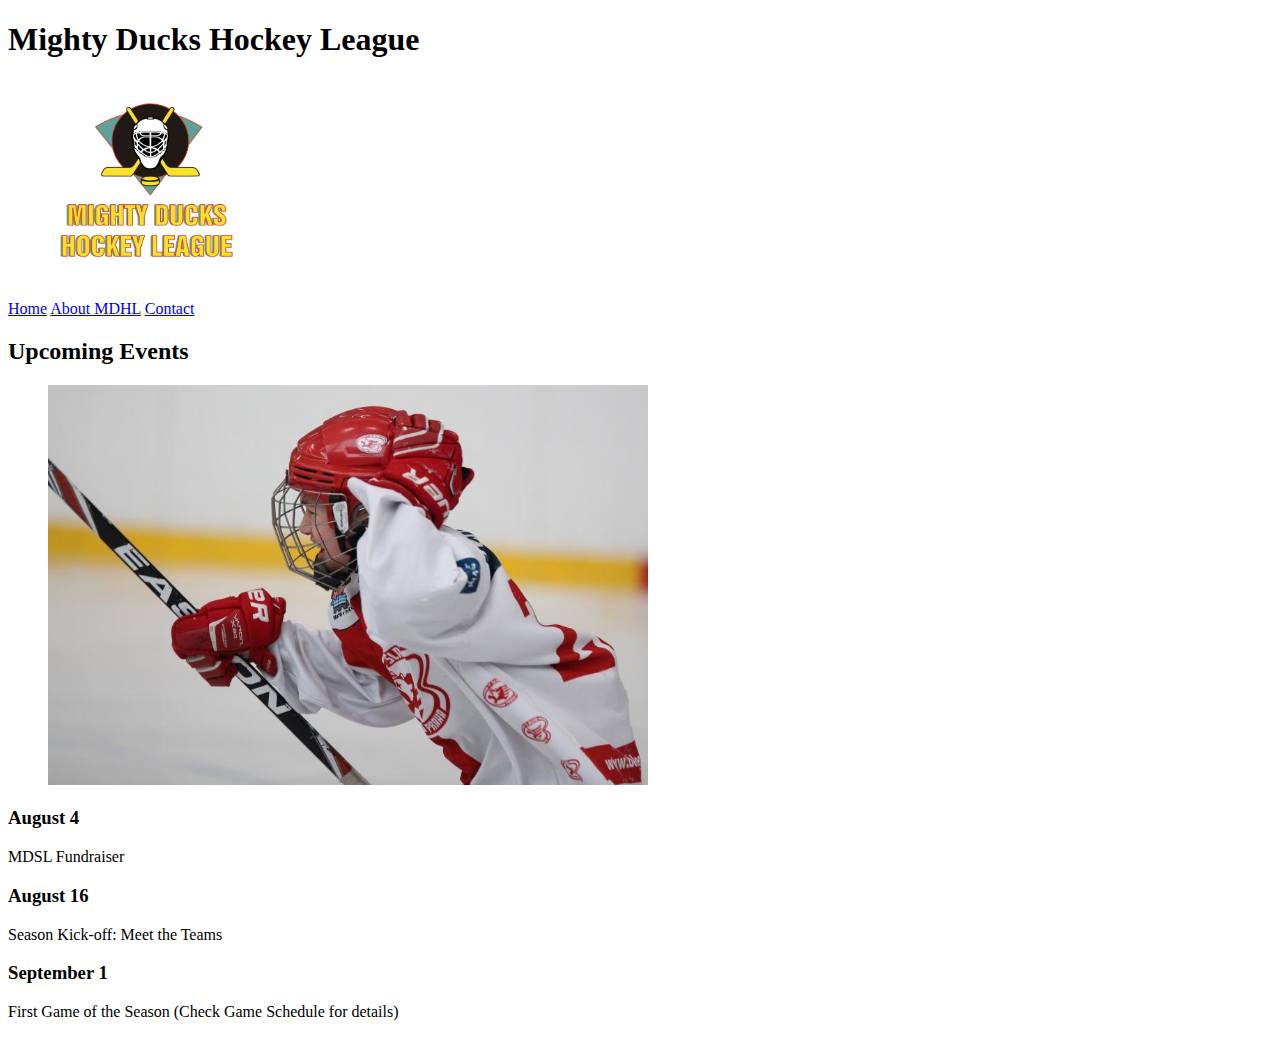
==== index.html @ d676a2e3 "primer boceto html MDHL" ====
<!DOCTYPE html>
<html lang="en">
<head>
    <meta charset="UTF-8">
    <meta http-equiv="X-UA-Compatible" content="IE=edge">
    <meta name="viewport" content="width=device-width, initial-scale=1.0">
    <title>Mighty Ducks Hockey League</title>
</head>
<body>
    <header>
        <h1>Mighty Ducks Hockey League</h1>
       <figure><img src="./Imagenes/Logo_Mighty_ducks-01.png" width="200" height="200" alt="Logo Mighty Ducks"></figure>
    </header>
    <nav>
        <a href="./index.html">Home</a>
        <a href="./About.html">About MDHL</a>
        <a href="./Contact.html">Contact</a>

    </nav>
    <main>
        <section>
        <h2>Upcoming Events</h2>
       <figure><img src="./Imagenes/hockey_1.jpg" width="600" height="400" alt=" A hockey player"></figure>
       <div>
        <h3>August 4</h3>
        <p>MDSL Fundraiser</p>
       </div>
       <div>
        <h3>August 16</h3>
        <p>Season Kick-off: Meet the Teams</p>
       </div>
       <div>
        <h3>September 1</h3>
        <p>First Game of the Season (Check Game Schedule for details)</p>
       </div>
       </section>
    </main>
    <footer></footer>
    
</body>
</html>
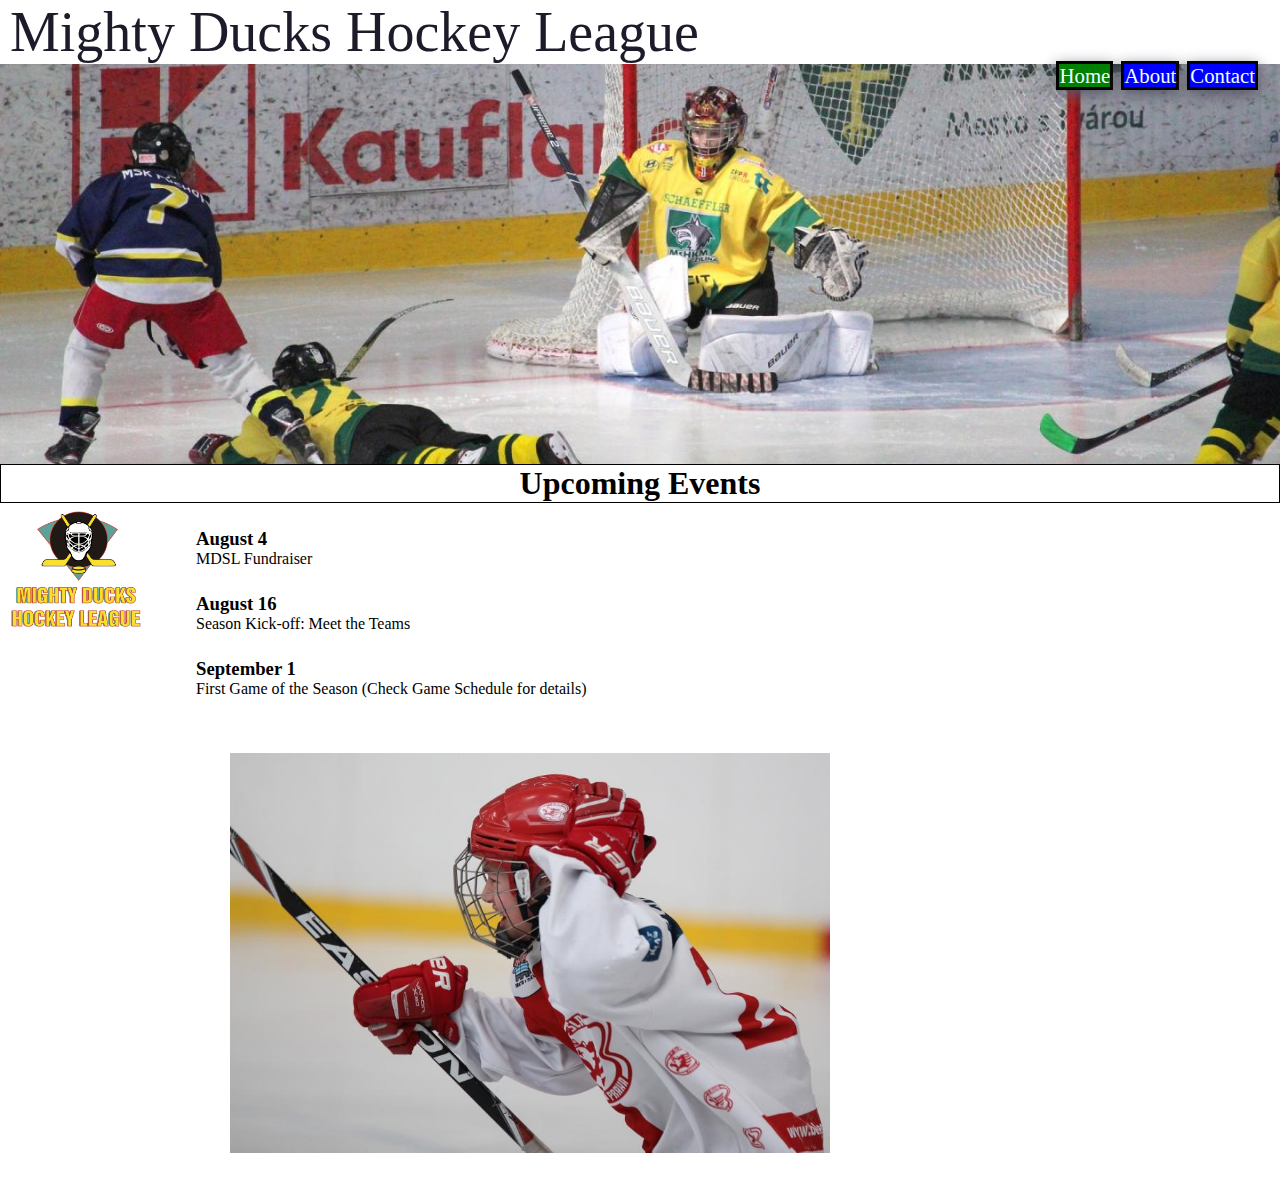
==== commit 3b337bfe: "Resolviendo errores" ====
--- a/index.html
+++ b/index.html
@@ -4,36 +4,47 @@
     <meta charset="UTF-8">
     <meta http-equiv="X-UA-Compatible" content="IE=edge">
     <meta name="viewport" content="width=device-width, initial-scale=1.0">
+    <link rel="icon" type="image/x-icon" href="./Imagenes/Logo_Mighty_ducks-01.png"/>
+    <link rel="stylesheet" href="./styles.css">
     <title>Mighty Ducks Hockey League</title>
 </head>
 <body>
+    <div>
+        <h1>Mighty Ducks Hockey League</h1>
+    </div>
     <header>
-        <h1>Mighty Ducks Hockey League</h1>
-       <figure><img src="./Imagenes/Logo_Mighty_ducks-01.png" width="200" height="200" alt="Logo Mighty Ducks"></figure>
+        <nav>
+            <a class="nav-item activo" href="#">Home</a>
+            <a class="nav-item" href="./About.html">About</a>
+            <a class="nav-item" href="./Contact.html">Contact</a>
+    
+        </nav>
+       
     </header>
-    <nav>
-        <a href="./index.html">Home</a>
-        <a href="./About.html">About MDHL</a>
-        <a href="./Contact.html">Contact</a>
-
-    </nav>
+    
     <main>
-        <section>
-        <h2>Upcoming Events</h2>
-       <figure><img src="./Imagenes/hockey_1.jpg" width="600" height="400" alt=" A hockey player"></figure>
-       <div>
+        <div class="divtwo">
+            <h2 class="subtitulo">Upcoming Events</h2> 
+        </div>
+    <section class="section1">
+        <figure class="figulog"><img class="logo-md" src="./Imagenes/Logo_Mighty_ducks-01.png" width="200" height="200" alt="Logo Mighty Ducks"></figure>
+       
+       <div class="event"> 
         <h3>August 4</h3>
         <p>MDSL Fundraiser</p>
-       </div>
-       <div>
+       
+       
         <h3>August 16</h3>
         <p>Season Kick-off: Meet the Teams</p>
-       </div>
-       <div>
+       
+       
         <h3>September 1</h3>
         <p>First Game of the Season (Check Game Schedule for details)</p>
        </div>
        </section>
+       <div class="img2">
+        <figure><img src="./Imagenes/hockey_1.jpg" width="600" height="400" alt=" A hockey player"></figure>
+       </div>
     </main>
     <footer></footer>
     
--- a/styles.css
+++ b/styles.css
@@ -0,0 +1,114 @@
+*{
+    font-family: cursive;
+    padding:0;
+    margin: 0;
+    box-sizing: border-box;
+  }
+
+  header{
+    background-image:url(./Imagenes/fondo2.jpg);
+    background-size: cover;
+    min-height: 400px;
+    max-width: 100%;
+    background-repeat: no-repeat;
+    background-position: center;
+   }
+   h1{
+    color: rgb(29, 27, 41);
+    font-size: 3.5rem;
+    font-weight: 200;
+    margin:0 10px;
+   
+  }
+
+  .section1{
+    margin-top: 25px;
+  }
+  .subtitulo{
+    margin-top: 0;
+    font-size: 2rem;
+    color: black;
+    background-color: white;
+    text-align: center;
+    border: 1.8px solid black
+  }
+ 
+  nav{
+  position: absolute;
+  right: 20px;
+  
+  }
+
+  .nav-item {
+    margin: 2px;
+    font-weight: 400;
+    font-size: 1.3rem;
+    background-color: blue;
+    border: 3px solid black;
+    box-shadow: 0 5px 15px 0 rgb(88, 88, 105);
+    color: azure;
+    text-decoration: none;
+  }
+
+  .activo{
+    background-color: green;
+  }
+
+ .divtwo{
+  display: block;
+
+ }
+  section > figure, div{
+    display: inline-block;
+  }
+  figure{
+    margin:0px 30px;
+   
+  }
+
+  .logo-md{
+    width: 150px;
+    height:150px;
+    
+  }
+  p{
+    margin-bottom: 25px;
+  }
+  .about{
+    width: 65%;
+    margin-top: 0;
+  }
+
+  .img2{
+    margin: 30px 200px;
+   
+  } 
+
+  .contact{
+    position: relative;
+    bottom: 50px;
+    margin-left: 10px;
+
+  }
+  .event{
+    margin-left: 10px;
+    width: 60%;
+  }
+
+  .figulog{
+    margin-left: 2px;
+    position: relative;
+    bottom: 50px;
+  }
+
+  .figulog2{
+    margin-left: 2px;
+    position: relative;
+    bottom: 190px;
+  }
+
+  .figulog3{
+    margin-left: 2px;
+    position: relative;
+    top:10px;
+  }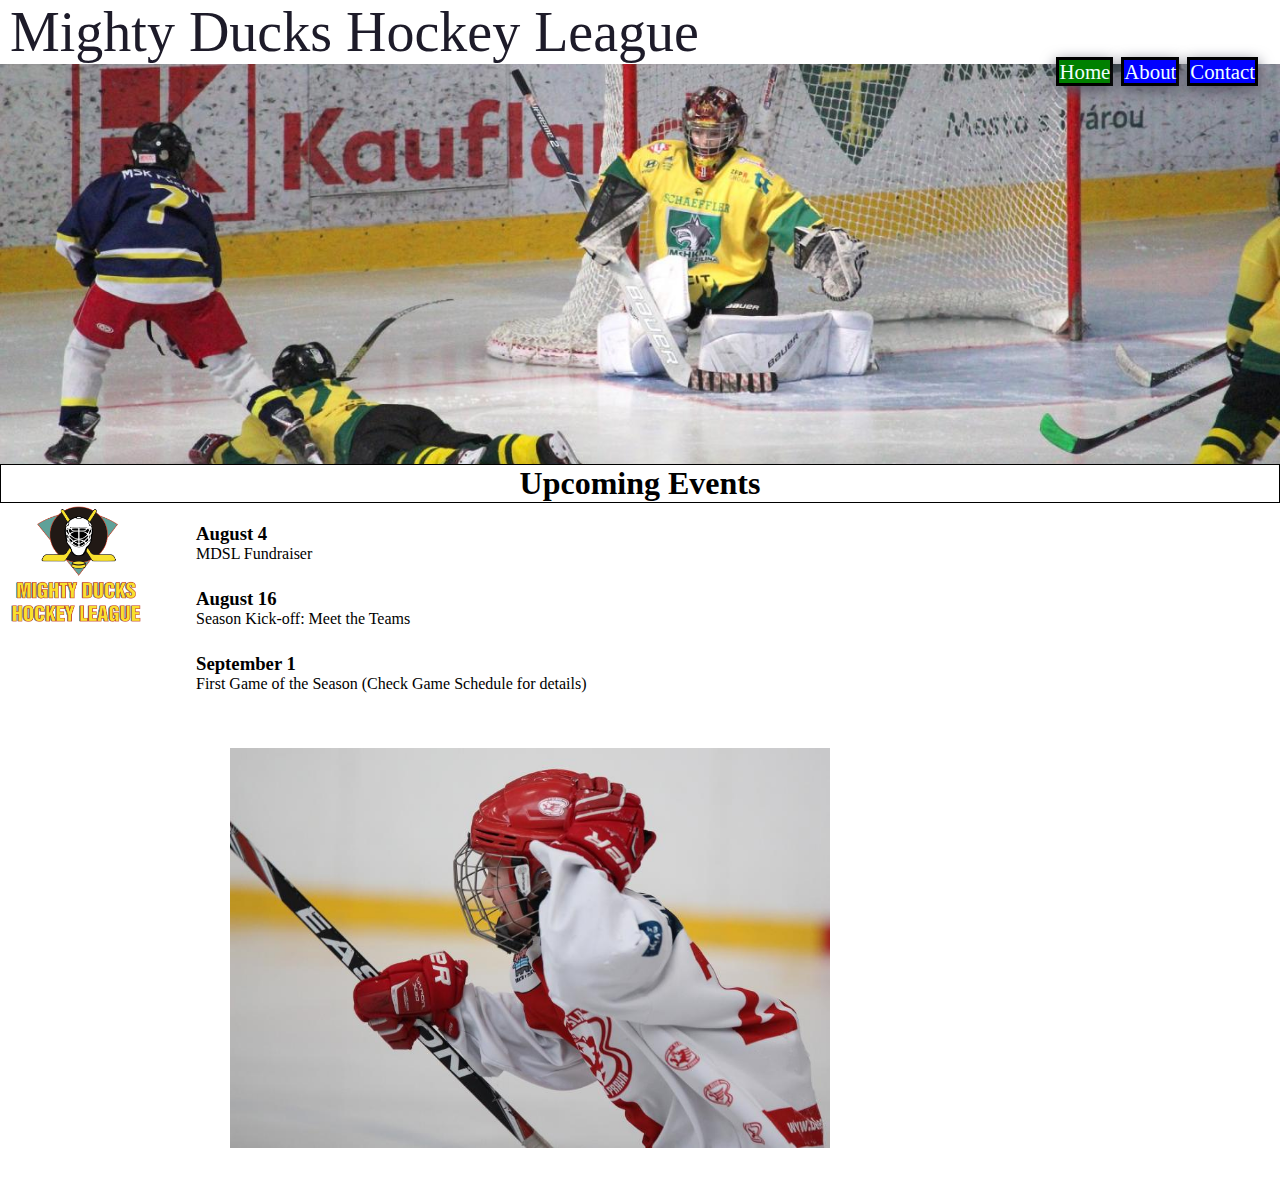
==== commit cac38c58: "ultimos detalles" ====
--- a/index.html
+++ b/index.html
@@ -4,7 +4,7 @@
     <meta charset="UTF-8">
     <meta http-equiv="X-UA-Compatible" content="IE=edge">
     <meta name="viewport" content="width=device-width, initial-scale=1.0">
-    <link rel="icon" type="image/x-icon" href="./Imagenes/Logo_Mighty_ducks-01.png"/>
+    <link rel="icon" type="image/x-icon" href="./Imagenes/Logo_Mighty_ducks-01.png">
     <link rel="stylesheet" href="./styles.css">
     <title>Mighty Ducks Hockey League</title>
 </head>
@@ -23,10 +23,11 @@
     </header>
     
     <main>
-        <div class="divtwo">
+        
             <h2 class="subtitulo">Upcoming Events</h2> 
-        </div>
+        
     <section class="section1">
+
         <figure class="figulog"><img class="logo-md" src="./Imagenes/Logo_Mighty_ducks-01.png" width="200" height="200" alt="Logo Mighty Ducks"></figure>
        
        <div class="event"> 
--- a/styles.css
+++ b/styles.css
@@ -22,7 +22,7 @@
   }
 
   .section1{
-    margin-top: 25px;
+    margin-top: 20px;
   }
   .subtitulo{
     margin-top: 0;
@@ -35,6 +35,7 @@
  
   nav{
   position: absolute;
+  top: 60px;
   right: 20px;
   
   }
@@ -54,10 +55,7 @@
     background-color: green;
   }
 
- .divtwo{
-  display: block;
-
- }
+ 
   section > figure, div{
     display: inline-block;
   }
@@ -86,7 +84,7 @@
 
   .contact{
     position: relative;
-    bottom: 50px;
+    bottom: 76px;
     margin-left: 10px;
 
   }
@@ -110,5 +108,5 @@
   .figulog3{
     margin-left: 2px;
     position: relative;
-    top:10px;
+    bottom: 15px;
   }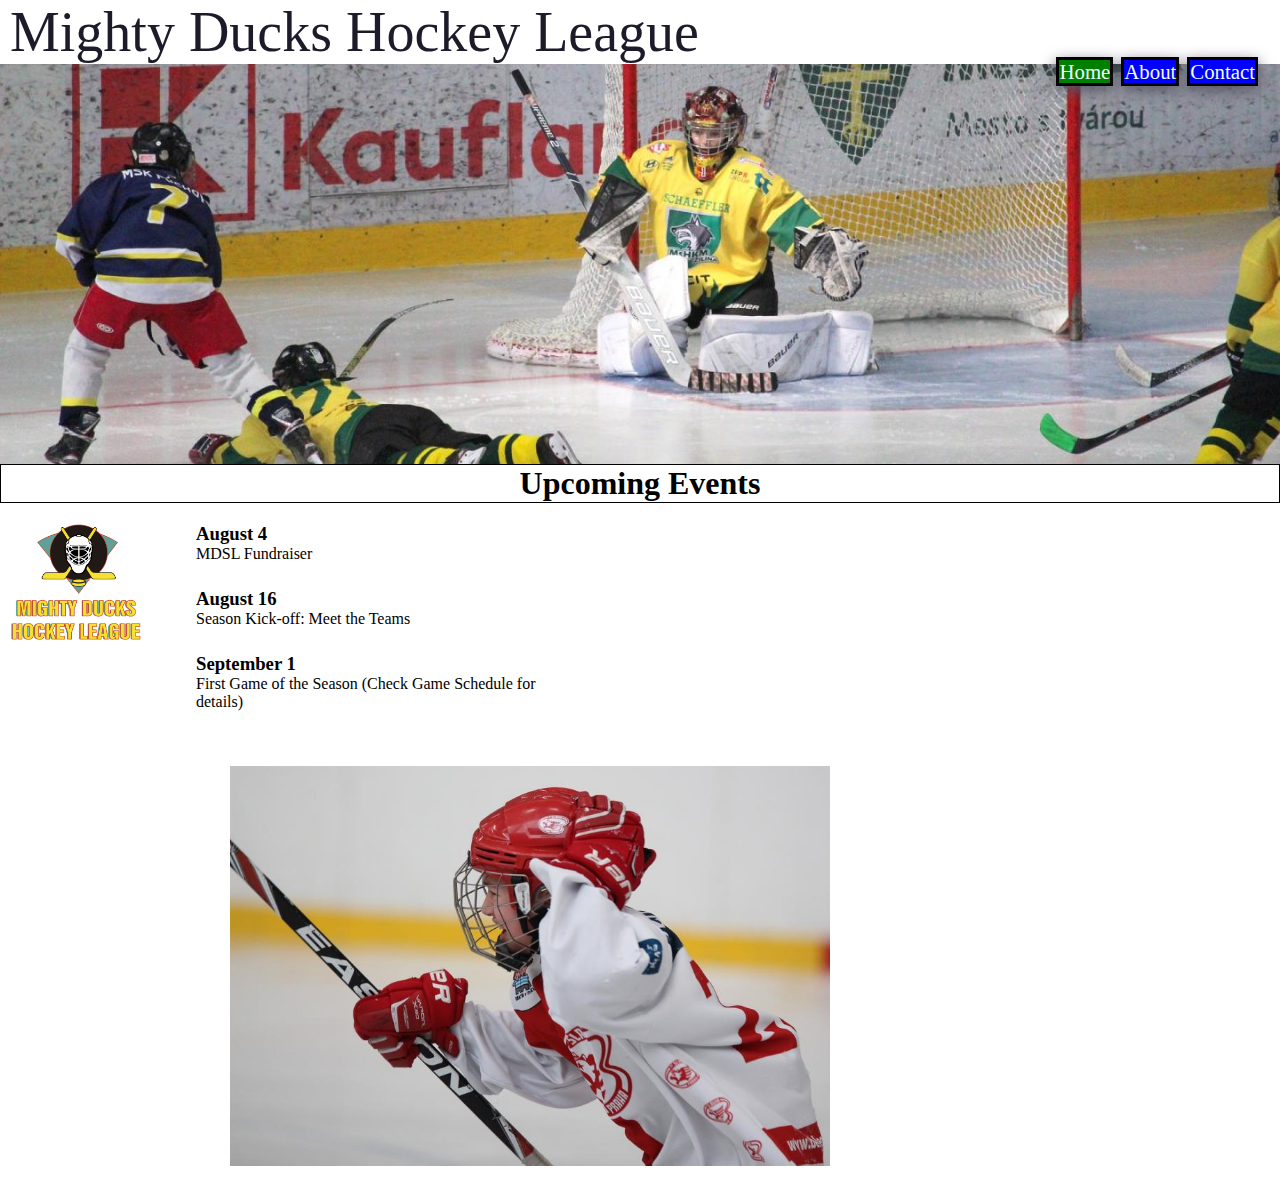
==== commit 2f2472ed: "validando html" ====
--- a/index.html
+++ b/index.html
@@ -26,7 +26,7 @@
         
             <h2 class="subtitulo">Upcoming Events</h2> 
         
-    <section class="section1">
+    <div class="section1">
 
         <figure class="figulog"><img class="logo-md" src="./Imagenes/Logo_Mighty_ducks-01.png" width="200" height="200" alt="Logo Mighty Ducks"></figure>
        
@@ -42,7 +42,7 @@
         <h3>September 1</h3>
         <p>First Game of the Season (Check Game Schedule for details)</p>
        </div>
-       </section>
+       </div>
        <div class="img2">
         <figure><img src="./Imagenes/hockey_1.jpg" width="600" height="400" alt=" A hockey player"></figure>
        </div>
--- a/styles.css
+++ b/styles.css
@@ -56,7 +56,7 @@
   }
 
  
-  section > figure, div{
+  .section1 > figure, div{
     display: inline-block;
   }
   figure{
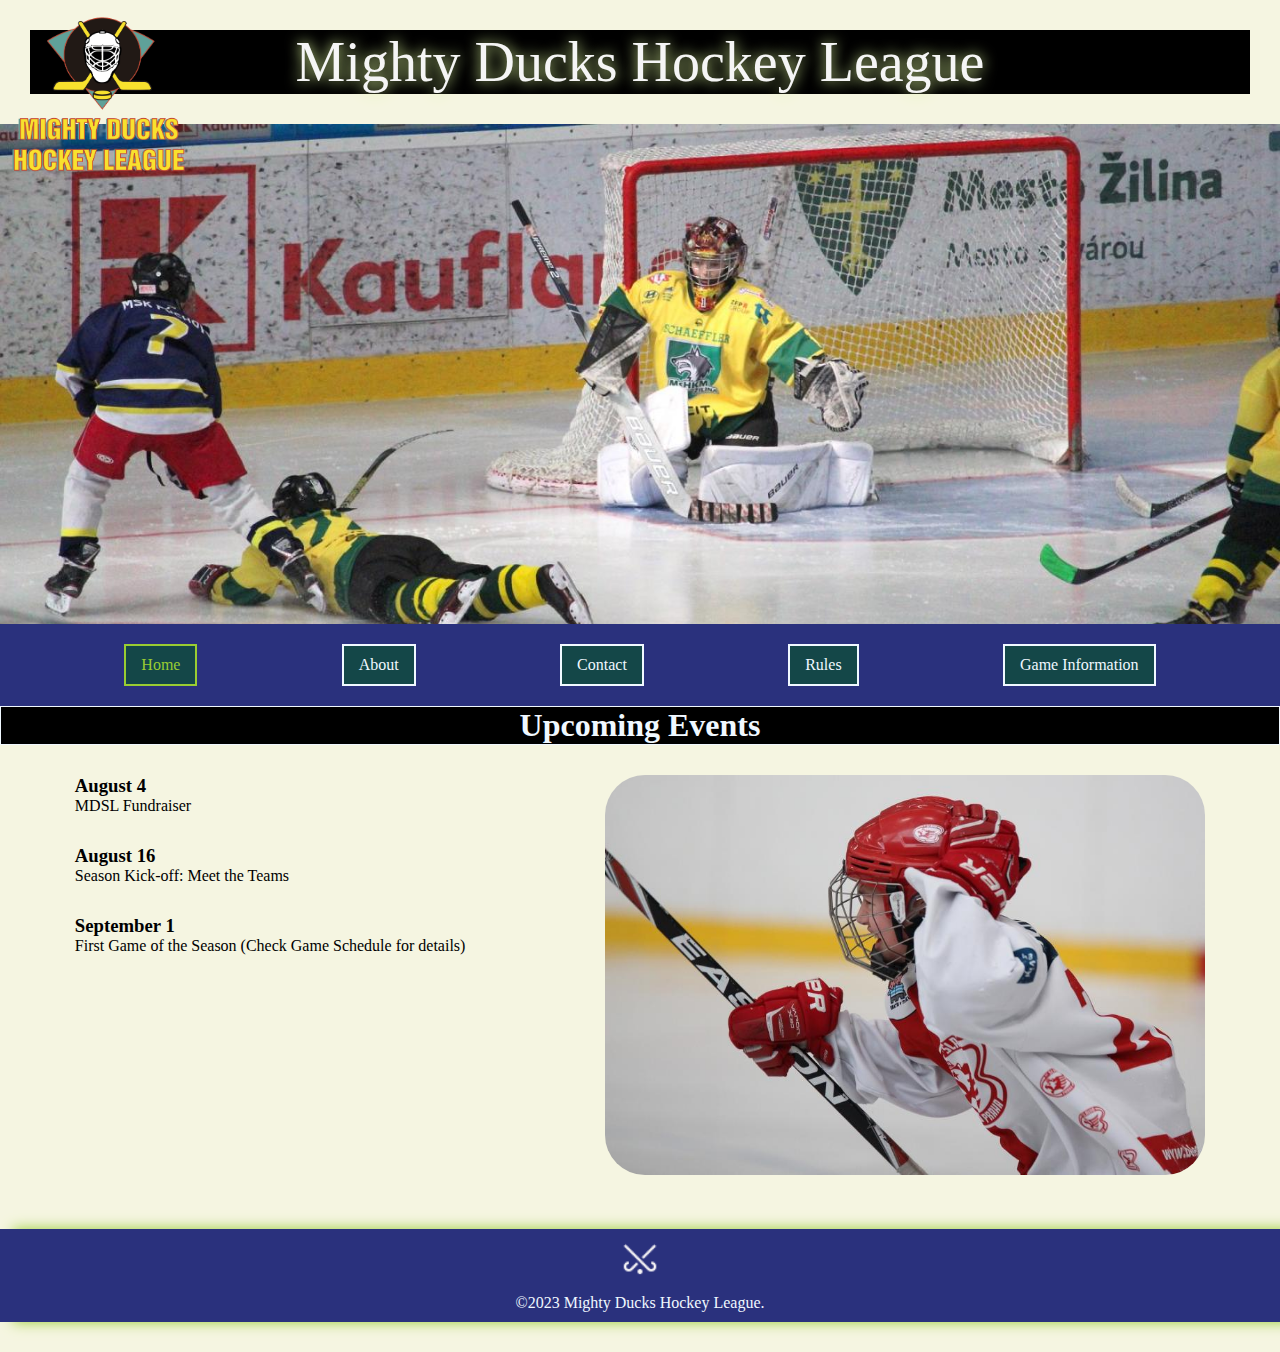
==== commit 372c51cd: "aplicando css" ====
--- a/index.html
+++ b/index.html
@@ -4,33 +4,38 @@
     <meta charset="UTF-8">
     <meta http-equiv="X-UA-Compatible" content="IE=edge">
     <meta name="viewport" content="width=device-width, initial-scale=1.0">
-    <link rel="icon" type="image/x-icon" href="./Imagenes/Logo_Mighty_ducks-01.png">
-    <link rel="stylesheet" href="./styles.css">
+    <link rel="icon" type="image/x-icon" href="./imgs/Logo_Mighty_ducks-01.png">
+    <link rel="stylesheet" href="./estilos.css">
     <title>Mighty Ducks Hockey League</title>
 </head>
 <body>
     <div>
-        <h1>Mighty Ducks Hockey League</h1>
+        <h1 class="titulo">Mighty Ducks Hockey League</h1>
     </div>
     <header>
+        <figure class="figulog"><img class="logo-md" src="./imgs/Logo_Mighty_ducks-01.png" width="200" height="200" alt="Logo Mighty Ducks"></figure>
+       
+    
+    </header>
+
+    <main>
         <nav>
             <a class="nav-item activo" href="#">Home</a>
             <a class="nav-item" href="./About.html">About</a>
             <a class="nav-item" href="./Contact.html">Contact</a>
+            <a class="nav-item" href="./rules.html">Rules</a>
+            <a class="nav-item" href="./game_info.html">Game Information</a>
     
         </nav>
+    
+        <div>
+            
+            <h2 class="subtitulo">Upcoming Events</h2> 
+        </div>
+
        
-    </header>
-    
-    <main>
-        
-            <h2 class="subtitulo">Upcoming Events</h2> 
-        
-    <div class="section1">
-
-        <figure class="figulog"><img class="logo-md" src="./Imagenes/Logo_Mighty_ducks-01.png" width="200" height="200" alt="Logo Mighty Ducks"></figure>
-       
-       <div class="event"> 
+    <section class="section1">
+       <div > 
         <h3>August 4</h3>
         <p>MDSL Fundraiser</p>
        
@@ -42,12 +47,18 @@
         <h3>September 1</h3>
         <p>First Game of the Season (Check Game Schedule for details)</p>
        </div>
+       
+       <div>
+        <figure><img class="img2" src="./imgs/hockey_1.jpg" width="600" height="400" alt=" A hockey player"></figure>
        </div>
-       <div class="img2">
-        <figure><img src="./Imagenes/hockey_1.jpg" width="600" height="400" alt=" A hockey player"></figure>
-       </div>
+    </section>
     </main>
-    <footer></footer>
+    <footer>
+        <img class="footer-logo" src="./imgs/icons8-hockey-sobre-hierba-32.png" alt="icono-hockey">
+        
+        <p class="footer-p">
+              ©2023 Mighty Ducks Hockey League.
+    </footer>
     
 </body>
 </html>--- a/estilos.css
+++ b/estilos.css
@@ -0,0 +1,226 @@
+*{ 
+    font-family: cursive;
+    padding:0;
+    margin: 0;
+    box-sizing: border-box;
+    
+  }
+  body{
+    background-color:rgb(245, 245, 225);
+  }
+  
+header{
+  margin-top: 0;
+    background-image:url(./imgs/fondo2.jpg);
+    background-size: cover;
+    min-height: 500px;
+    max-width: 100%;
+    background-repeat: no-repeat;
+    background-position: top;
+      
+}
+
+.titulo{
+  background-color: black;
+    display: flex;
+    justify-content:center;
+    align-items: center;
+    color: whitesmoke;
+    font-size: 3.5rem;
+    font-weight: 200;
+    margin: 30px;
+    text-shadow: 0px 0px 14px #daf498;
+
+} 
+
+  nav{
+  background-color: #2a317d;
+  display: flex;
+  justify-content:space-evenly;
+  align-items:end;
+  font-weight: 700;
+}
+
+.nav-item{
+  color:#f0f8ff;
+  background-color:#144748 ;
+  text-decoration: none;
+  margin: 20px;
+  padding: 10px 15px;
+  font-weight: 400;
+  border: 2px solid #f0f8ff;
+}
+
+.nav-item:hover{
+  color: yellow;
+  border-color: yellow;
+}
+
+.subtitulo{
+  margin-top:0 ;
+  font-size: 2rem;
+  color:#f0f8ff;
+  background-color:black;
+  text-align: center;
+  border: 1.8px solid #f0f8ff;
+
+}
+
+.logo-md{
+  display:inline-block;
+  position: relative;
+  bottom: 130px;
+}
+
+.section1{
+  display: flex;
+  justify-content: space-around;
+  margin: 30px 10px;
+  column-gap: 10px;
+  
+}
+
+p{
+  margin-bottom: 30px;
+}
+
+.img2{
+  border-radius: 40px;
+
+}
+
+.parrafo{
+  margin-top: 20px;
+}
+
+.activo{
+  border: 2px solid yellowgreen ;
+  color:yellowgreen;
+
+}
+
+.about{
+  margin: 10px;
+}
+.figura2{
+  display: flex;
+  justify-content: center;
+}
+
+.contact{
+  display: flex;
+  justify-content:space-around ;
+  margin:30px 10px;
+  width: 85%;
+}
+
+.display-p{
+  display: flex;
+  justify-content:space-between;
+}
+
+.email{
+  border: none;
+  background-color: none;
+  
+}
+
+.section_info{
+ margin:30px;
+ width: 85%;
+}
+
+.title-info{
+  font-size: 2rem;
+  font-weight: 400;
+  text-decoration: underline;
+  text-shadow: 0px 0px 14px yellowgreen;
+  text-align: center;
+  margin: 30px;
+}
+
+table{
+  margin: 20px;
+  width: 100%;
+  border: 2px solid #2a317d;
+  border-spacing: 0;
+  padding: 2px;
+  background: rgb(134,197,203);
+  background: radial-gradient(circle, rgb(116, 189, 235) 1%, rgb(228, 215, 117) 100%);
+}
+
+tr,td {
+  width: 25%;
+  text-align: center;
+  border: 1px solid #2a317d;
+  padding: 2px;
+}
+
+ th{
+  background-color: black;
+  color:whitesmoke;
+  border: 2px solid #2a317d;
+  border-collapse: collapse;
+ }
+
+u{
+  color: #2a317d;
+  margin: 0;
+  padding: 0;
+}
+
+#rules{
+  margin: 20px;
+  text-align: center;
+
+}
+
+ol{
+list-style-type: decimal;
+margin: 0 20px;
+}
+
+li{
+  margin:6px;
+  
+}
+
+.ol2{
+  margin:20px;
+  list-style-type:lower-alpha;
+}
+
+ul{
+  list-style-type: none;
+}
+
+.ul2{
+  margin: 0 20px;
+  list-style-type: circle;
+}
+
+#lastp{
+  margin-bottom: 0;
+}
+
+footer{
+background-color: #2a317d;
+margin-top: 50px;
+text-align: center;
+font-size: 18px;
+box-shadow: 13px 0px 13px yellowgreen;
+border-radius:8 px;
+}
+
+.footer-logo {
+  margin: 10px;
+  height: 40px;
+  width: 40px;
+ 
+}
+
+footer > p{
+  font-size: 1rem;
+  color: #f0f8ff;
+  padding-bottom: 10px;
+}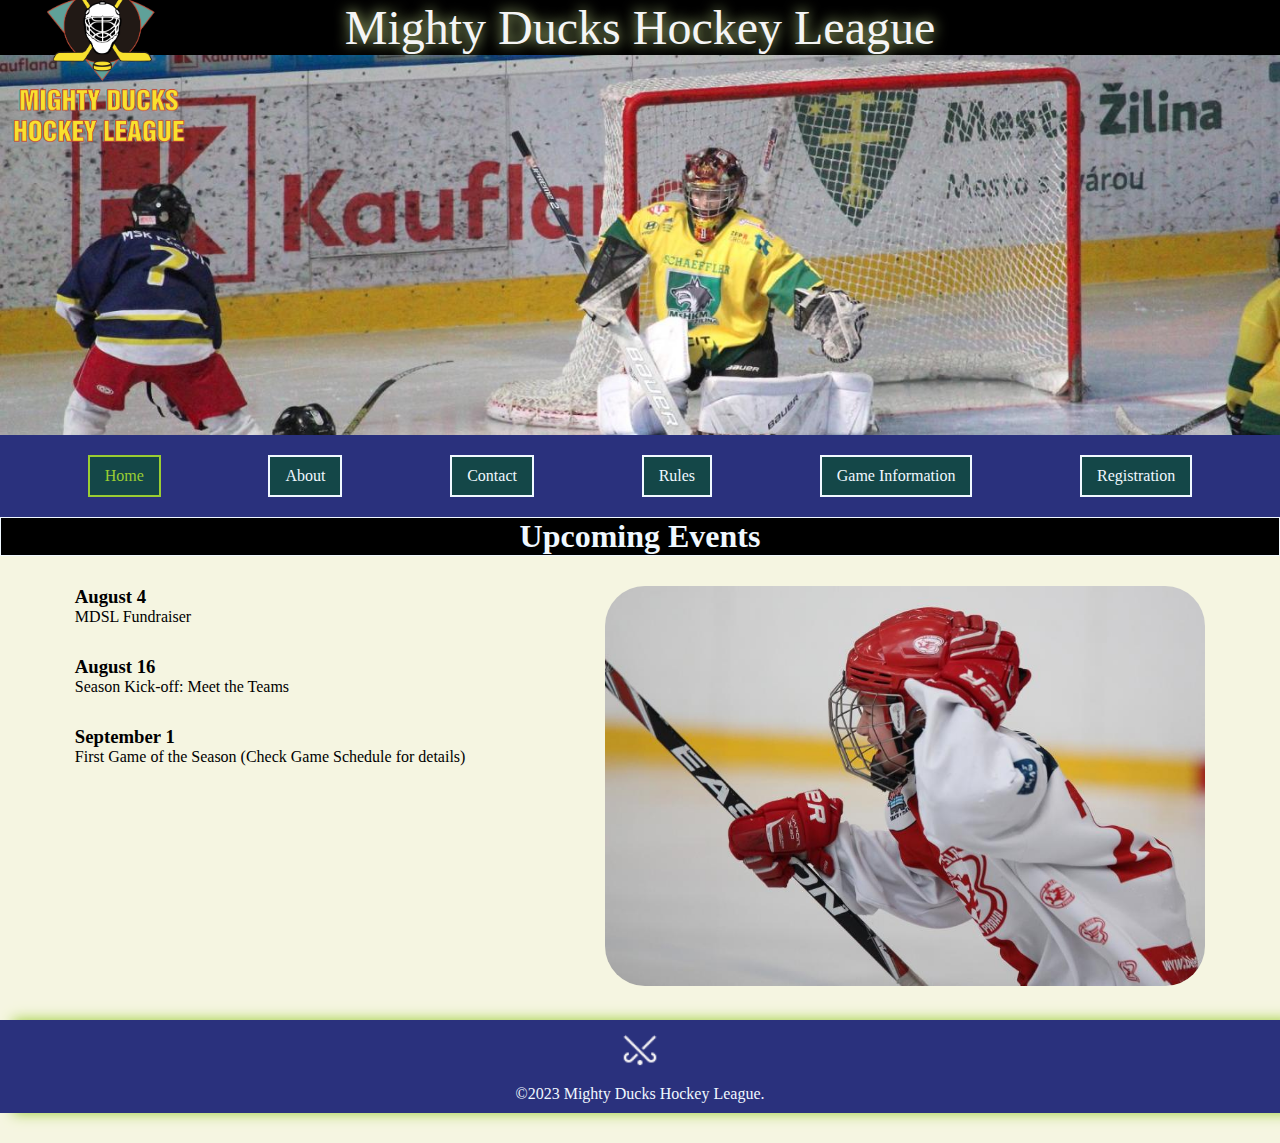
==== commit c90035aa: "formularios y medias queries" ====
--- a/index.html
+++ b/index.html
@@ -21,10 +21,11 @@
     <main>
         <nav>
             <a class="nav-item activo" href="#">Home</a>
-            <a class="nav-item" href="./About.html">About</a>
+            <a class="nav-item" href="./about.html">About</a>
             <a class="nav-item" href="./Contact.html">Contact</a>
             <a class="nav-item" href="./rules.html">Rules</a>
             <a class="nav-item" href="./game_info.html">Game Information</a>
+            <a class="nav-item" href="./registration.html">Registration</a>
     
         </nav>
     
--- a/estilos.css
+++ b/estilos.css
@@ -10,10 +10,10 @@
   }
   
 header{
-  margin-top: 0;
+    margin-top: 0;
     background-image:url(./imgs/fondo2.jpg);
     background-size: cover;
-    min-height: 500px;
+    min-height: 380px;
     max-width: 100%;
     background-repeat: no-repeat;
     background-position: top;
@@ -26,9 +26,8 @@
     justify-content:center;
     align-items: center;
     color: whitesmoke;
-    font-size: 3.5rem;
+    font-size: 3rem;
     font-weight: 200;
-    margin: 30px;
     text-shadow: 0px 0px 14px #daf498;
 
 } 
@@ -57,7 +56,6 @@
 }
 
 .subtitulo{
-  margin-top:0 ;
   font-size: 2rem;
   color:#f0f8ff;
   background-color:black;
@@ -69,7 +67,7 @@
 .logo-md{
   display:inline-block;
   position: relative;
-  bottom: 130px;
+  bottom: 90px;
 }
 
 .section1{
@@ -126,9 +124,15 @@
 }
 
 .section_info{
- margin:30px;
- width: 85%;
-}
+ margin :30px 150px;
+ width: 70%;
+ 
+}
+.section_info > h2 {
+  text-align: center;
+}
+
+
 
 .title-info{
   font-size: 2rem;
@@ -205,11 +209,13 @@
 
 footer{
 background-color: #2a317d;
-margin-top: 50px;
+position: reative;
+bottom: 0;
+margin-top: 20px;
 text-align: center;
 font-size: 18px;
 box-shadow: 13px 0px 13px yellowgreen;
-border-radius:8 px;
+
 }
 
 .footer-logo {
@@ -223,4 +229,559 @@
   font-size: 1rem;
   color: #f0f8ff;
   padding-bottom: 10px;
-}+}
+
+/* Registration*/
+
+#container {
+  border: solid 3px #2a317d;
+  max-width: 900px;
+  margin: 60px auto;
+ 
+  
+}
+
+form {
+  margin: 10px;
+  border-radius: 20px;
+  
+}
+
+.titulo_re {
+  color: black;
+  font-size: 35px;
+  font-weight: 600;
+  letter-spacing: 7px;
+  text-align: center;
+  text-shadow: 0px 0px 14px yellowgreen;
+ 
+}
+
+.icon_registration{
+  display: flex;
+  justify-content: center;
+  margin:20px auto 0;
+  width: 100%;
+}
+
+
+.name , .label , .grade, .gender{
+  margin-bottom: 10px;
+}
+
+ .name > input{
+  width:100%;
+  
+}
+.label >input{
+  width: 100%;
+}
+ .gender >input{
+  width: fit-content;
+  
+  
+ }
+.grade >input{
+  width:auto;
+ 
+
+}
+
+
+fieldset > .div-school, .divschool2{
+  display: flex;
+  flex-direction:row;
+  justify-content: start;
+
+  
+
+}
+label{
+ padding:10px 0px;
+ margin: 5px 4px ;
+  
+}
+
+input{
+  padding: 5px 0px;
+   margin-left: 12px;
+  border: none;
+	border-bottom: solid 2px #110f0e;
+	color: #2a317d;
+  font-weight: 400;
+  font-size: medium;
+  background-color:rgb(245, 245, 225) ;
+
+ 
+}
+
+fieldset{
+  margin:25px;
+  padding: 15px;
+}
+#form_button {
+  
+  background: #144748;
+  border: solid 2px #144748;
+  color: whitesmoke;
+  cursor: pointer;
+  font-size: 1em;
+  font-weight: bold;
+  outline: none;
+  padding: 20px 35px;
+  text-transform: uppercase;
+
+}
+
+#form_button:hover {
+  background: #2a317d;
+  color: #F2F3EB;
+}
+.submit{
+  margin: 30px 70px;
+}
+
+
+iframe {
+  margin: 30px;
+  padding: 20px;
+  
+}
+
+
+/*show data */
+
+#h1 {
+    background: #2a317d;
+    color: whitesmoke;
+    font-size: 3rem;
+
+    
+}
+.container-table {
+    display: flex;
+    justify-content: center;
+    margin: 100px 200px;
+    width: 80%;
+}
+
+  /*responsive*/
+
+  @media screen and (max-width: 1200px){
+    div{
+      width:100%;
+    }
+    .titulo{
+      margin:0;
+      width: 100%;
+      height: 60px;
+      font-size: 2.5rem;
+      font-weight: 300;
+   }
+   .logo-md{
+   bottom: 65px;
+    right: 8px;
+    width: 130px;
+    height:130px;
+  }
+  
+  
+  nav{
+    flex-wrap: wrap;
+    justify-content:space-between;
+    
+  }
+  
+  .nav-item{
+  margin:10px;
+  font-size: medium;
+  
+  }
+  .subtitulo{
+    font-size: 1.7rem;
+   }
+  
+   .img2{
+    width: 350px;
+    height: 350px;
+    margin: 10px;
+   
+   }
+   .parrafo{
+   
+    margin-left: 40px;
+   
+   }
+  
+   .section_info{
+    margin: 50px 70px;
+   }
+  table{
+    margin-left: 20px;
+  }
+  
+  iframe {
+    margin: 10px 200px;
+   
+  }
+  #container{
+  margin: 50px 20px;
+  width: 95%;
+  }
+  
+  }
+
+  @media screen and (max-width: 800px){
+    div{
+      width: 100%;
+    }
+    .titulo{
+      margin:0;
+      width: 100%;
+      height: 60px;
+      font-size: 2rem;
+      font-weight: 300;
+      text-shadow: 0px 0px 15px #daf498;
+       
+     }
+     header{
+      min-height: 300px;
+      max-width: 100%;
+         
+     }
+    
+     .logo-md{
+       display:inline-block;
+       position: relative;
+       bottom: 10px;
+       right: 8px;
+       width: 90px;
+       height: 90px;
+     }
+    
+     nav{
+       flex-wrap: wrap;
+       justify-content:space-evenly;
+       
+     }
+    
+    .nav-item{
+    margin:5px;
+    font-size: small;
+     
+    }
+    .subtitulo{
+     font-size: 1.2rem;
+    }
+    .section1{
+    flex-wrap: wrap;
+    text-align: center;
+    margin: 30px 10px;
+     
+     
+    }
+    h3, p{
+     font-size: medium;
+    
+    }
+    
+    .img2{
+     width: 300px;
+     height: 300px;
+     margin-left: 15px;
+    
+    }
+    .contact{
+      flex-wrap: wrap;
+      justify-content:space-around ;
+      margin:30px 20px;
+      text-align: center;
+     
+     }
+    
+    footer{
+     margin-top: 20px;
+    }
+    footer >p{
+     font-size: small;
+    }
+    .footer-logo{
+     width: 30px;
+     height: 30px;
+    }
+    
+    .section_info > h2{
+     font-size:x-large;
+    }
+    
+    .section_info{
+     margin :10px 5px;
+     width: 95%;
+     
+    } 
+    ul{
+     font-size: medium;
+    }
+    
+    ol{
+     width: 95%;
+    }
+    li{
+     margin: 10px;
+    }
+    
+    .title-info{
+      font-size:x-large;
+    
+    }
+    
+    table{
+     margin: 10px 2px;
+    }
+    
+    th{
+     font-size: small;
+    }
+    tr,td {
+     width: 30%;
+     text-align: center;
+     padding: 2px;
+    }
+    .display-p{
+    flex-wrap: wrap;
+    justify-content:space-around;
+    }
+    
+    iframe {
+    margin: 10px 80px;
+    width: 300px;
+    height: 300px;
+    
+     
+    }
+    #container {
+     border: solid 2px #2a317d;
+     width: auto;
+     margin: 20px 8px;  
+    }
+    
+    .formulario{
+     margin: 20px 10px;
+    }
+    .titulo_re {
+     font-size: 20px;
+     text-align: center;
+     text-shadow: 0px 0px 14px yellowgreen;
+    }
+    .icon_registration{
+     margin:10px auto 0;
+     width: 70%;
+     
+    }
+    fieldset{
+    margin: 10px;
+    padding: 5px;
+    font-size: medium;
+    }
+    
+    form{
+     margin: 0;
+     width: auto;
+    }
+    
+    .formulario{
+     margin:0;
+    }
+    
+    fieldset > .div-school, .divschool2{
+    flex-wrap: wrap;
+    }
+    
+    #form_button {
+     padding: 18px;
+     border: solid 1px #144748;
+     font-size: 1em;
+    
+    }
+    .grade{
+     display: flex;
+     flex-wrap: wrap;
+    
+    }
+    
+    }
+@media screen and (max-width: 500px){
+  div{
+    width: 100%;
+  }
+
+  .titulo{
+   margin: 1px;
+   width: 100%;
+   height: 50px;
+   font-size: 1.2rem;
+   font-weight: 200;
+   text-shadow: 0px 0px 14px #daf498;
+    
+  }
+  header{
+    min-height: 300px;
+    max-width: 100%;
+      
+  }
+
+  .logo-md{
+    display:inline-block;
+    position: relative;
+    bottom: 15px;
+    width: 80px;
+    height: 80px;
+  }
+
+  nav{
+    flex-wrap: wrap;
+    justify-content:space-evenly;
+    
+  }
+
+.nav-item{
+ margin:5px;
+ font-size:x-small;
+  
+}
+.subtitulo{
+  font-size: 1rem;
+}
+.section1{
+ flex-wrap: wrap;
+ justify-content:center;
+ margin: 30px 10px;
+  
+  
+}
+h3, p{
+  font-size: small;
+
+}
+
+.img2{
+  width: 280px;
+  height: 280px;
+  margin-left: 15px;
+}
+footer{
+  margin-top: 20px;
+}
+footer >p{
+  font-size: x-small;
+}
+.footer-logo{
+  width: 25px;
+  height: 25px;
+}
+.contact{
+  flex-wrap: wrap;
+  justify-content:space-around ;
+  margin:30px 20px;
+ 
+}
+.section_info > h2{
+  font-size:larger;
+}
+
+.section_info{
+  margin :10px 5px;
+  width: 90%;
+  
+} 
+ul{
+  font-size: small;
+}
+
+ol{
+  width: 90%;
+}
+li{
+  margin: 8px;
+}
+
+.title-info{font-size: larger;
+
+}
+
+table{
+  margin: 10px 2px;
+}
+
+th{
+  font-size: smaller;
+}
+tr,td {
+  width: 20%;
+  text-align: center;
+  padding: 1px;
+}
+.display-p{
+ flex-wrap: wrap;
+  justify-content:start;
+}
+
+iframe {
+  margin: 5px;
+ width: 300px;
+ height: 300px;
+  
+}
+#container {
+  border: solid 2px #2a317d;
+  width: auto;
+  margin: 20px 8px;  
+}
+
+.formulario{
+  margin: 20px 10px;
+}
+.titulo_re {
+  font-size: 12px;
+  text-align: center;
+  text-shadow: 0px 0px 14px yellowgreen;
+}
+.icon_registration{
+  margin:10px auto 0;
+  width: 70%;
+  
+}
+fieldset{
+ margin: 10px;
+ padding: 5px;
+ font-size: small;
+}
+
+form{
+  margin: 0;
+  width: auto;
+}
+ 
+ .formulario{
+  margin:0;
+ }
+
+ fieldset > .div-school, .divschool2{
+flex-wrap: wrap;
+ }
+
+ #form_button {
+  padding: 18px;
+  border: solid 1px #144748;
+  font-size: 0.7em;
+ 
+
+}
+.grade{
+  display: flex;
+  flex-wrap: wrap;
+
+}
+}
+
+
